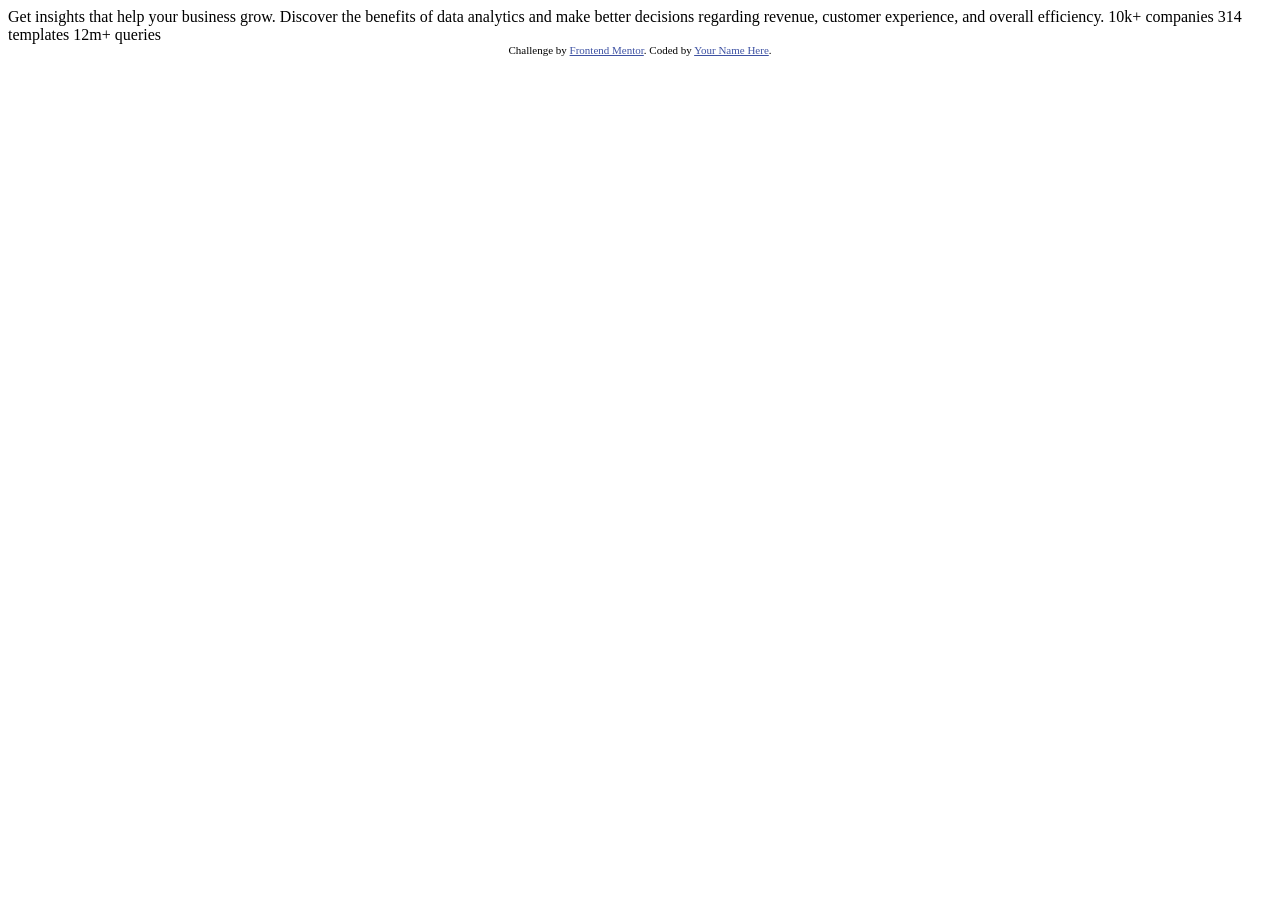
==== index.html @ a13e1ebd "first commit" ====
<!DOCTYPE html>
<html lang="en">
<head>
  <meta charset="UTF-8">
  <meta name="viewport" content="width=device-width, initial-scale=1.0"> <!-- displays site properly based on user's device -->

  <link rel="icon" type="image/png" sizes="32x32" href="./images/favicon-32x32.png">
  
  <title>Frontend Mentor | Stats preview card component</title>

  <!-- Feel free to remove these styles or customise in your own stylesheet 👍 -->
  <style>
    .attribution { font-size: 11px; text-align: center; }
    .attribution a { color: hsl(228, 45%, 44%); }
  </style>
</head>
<body>

  Get insights that help your business grow.

  Discover the benefits of data analytics and make better decisions regarding revenue, customer 
  experience, and overall efficiency.

  10k+ companies
  314 templates
  12m+ queries

  <div class="attribution">
    Challenge by <a href="https://www.frontendmentor.io?ref=challenge" target="_blank">Frontend Mentor</a>. 
    Coded by <a href="#">Your Name Here</a>.
  </div>
</body>
</html>
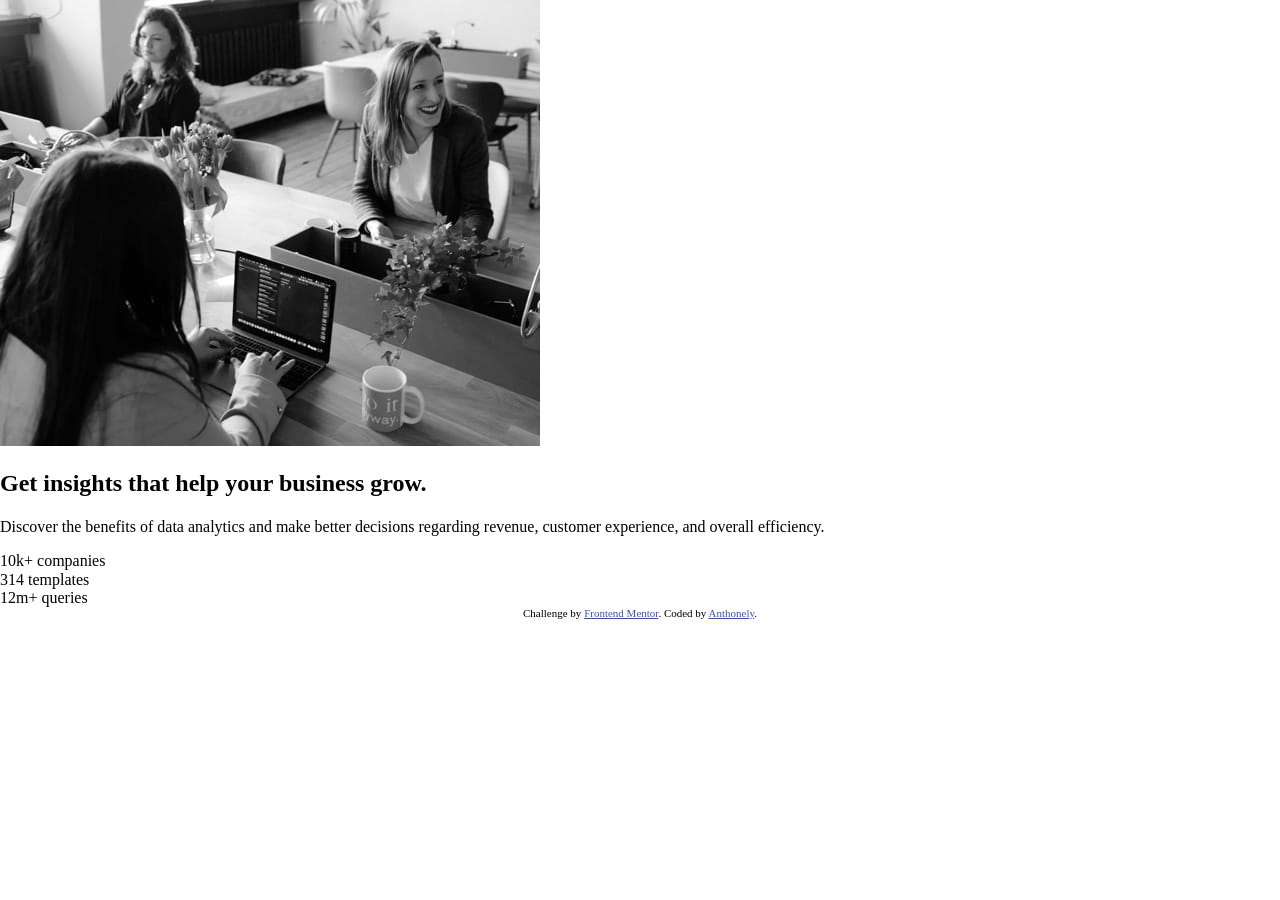
==== commit 117a13f5: "html completed" ====
--- a/index.html
+++ b/index.html
@@ -1,33 +1,57 @@
 <!DOCTYPE html>
 <html lang="en">
-<head>
-  <meta charset="UTF-8">
-  <meta name="viewport" content="width=device-width, initial-scale=1.0"> <!-- displays site properly based on user's device -->
+  <head>
+    <meta charset="UTF-8" />
+    <meta name="viewport" content="width=device-width, initial-scale=1.0" />
+    <!-- displays site properly based on user's device -->
 
-  <link rel="icon" type="image/png" sizes="32x32" href="./images/favicon-32x32.png">
-  
-  <title>Frontend Mentor | Stats preview card component</title>
+    <link
+      rel="icon"
+      type="image/png"
+      sizes="32x32"
+      href="./images/favicon-32x32.png"
+    />
+    <link rel="preconnect" href="https://fonts.googleapis.com" />
+    <link rel="preconnect" href="https://fonts.gstatic.com" crossorigin />
+    <link
+      href="https://fonts.googleapis.com/css2?family=Inter:wght@400;700&family=Lexend+Deca&display=swap"
+      rel="stylesheet"
+    />
+    <link rel="stylesheet" href="normalize.css" />
+    <link rel="stylesheet" href="styles.css" />
 
-  <!-- Feel free to remove these styles or customise in your own stylesheet 👍 -->
-  <style>
-    .attribution { font-size: 11px; text-align: center; }
-    .attribution a { color: hsl(228, 45%, 44%); }
-  </style>
-</head>
-<body>
+    <title>Frontend Mentor | Stats preview card component</title>
+  </head>
+  <body>
+    <article>
+      <header>
+        <picture>
+          <source
+            media="(min-width: 720px)"
+            srcset="images\image-header-desktop.jpg"
+          />
+          <img src="images/image-header-mobile.jpg" alt="women coding" />
+        </picture>
+      </header>
+      <section>
+        <h2>Get <span>insights</span> that help your business grow.</h2>
+        <p>
+          Discover the benefits of data analytics and make better decisions
+          regarding revenue, customer experience, and overall efficiency.
+        </p>
+      </section>
+      <footer>
+        <div>10k+ companies</div>
+        <div>314 templates</div>
+        <div>12m+ queries</div>
+      </footer>
+    </article>
 
-  Get insights that help your business grow.
-
-  Discover the benefits of data analytics and make better decisions regarding revenue, customer 
-  experience, and overall efficiency.
-
-  10k+ companies
-  314 templates
-  12m+ queries
-
-  <div class="attribution">
-    Challenge by <a href="https://www.frontendmentor.io?ref=challenge" target="_blank">Frontend Mentor</a>. 
-    Coded by <a href="#">Your Name Here</a>.
-  </div>
-</body>
-</html>+    <div class="attribution">
+      Challenge by
+      <a href="https://www.frontendmentor.io?ref=challenge" target="_blank"
+        >Frontend Mentor</a
+      >. Coded by <a target="_blank" href="https://github.com/Anth029">Anthonely</a>.
+    </div>
+  </body>
+</html>
--- a/styles.css
+++ b/styles.css
@@ -0,0 +1,27 @@
+:root {
+  --very-dark-blue: hsl(233, 47%, 7%); /*(main background)*/
+  --dark-desaturated-blue: hsl(244, 38%, 16%); /* (card background)*/
+  --soft-violet: hsl(277, 64%, 61%); /*(accent)*/
+
+  --white: hsl(0, 0%, 100%); /*(main heading, stats)*/
+  --slightly-transparent-white: hsla(0, 0%, 100%, 0.75); /*(main paragraph)*/
+  --slightly-transparent-white: hsla(0, 0%, 100%, 0.6); /*(stat headings)*/
+}
+
+* {
+  box-sizing: border-box;
+}
+
+/*
+font-family: 'Inter', sans-serif;
+font-family: 'Lexend Deca', sans-serif;
+*/
+
+.attribution {
+  font-size: 11px;
+  text-align: center;
+}
+
+.attribution a {
+  color: hsl(228, 45%, 44%);
+}
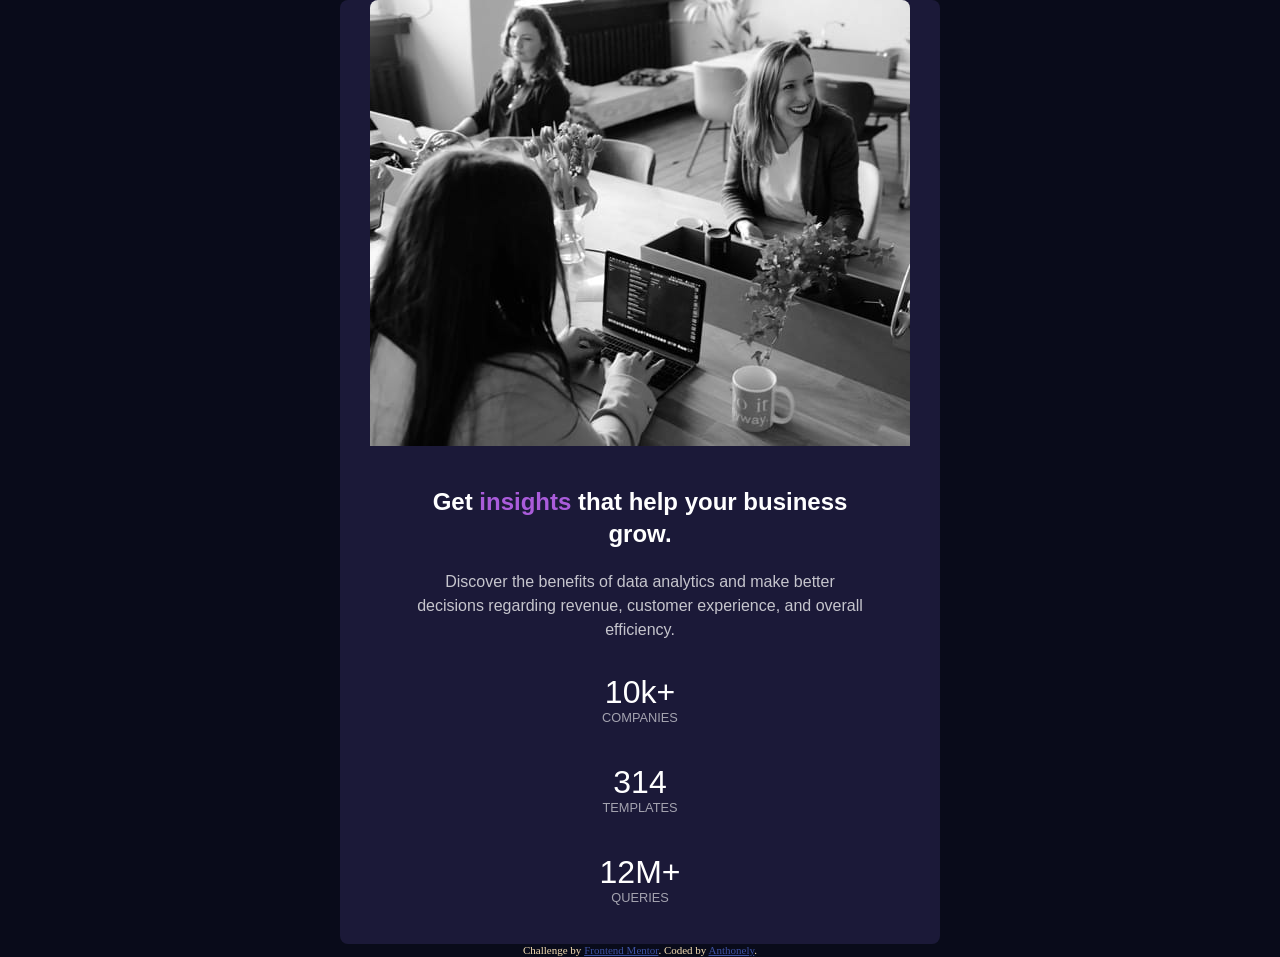
==== commit 8a394e93: "mobile done" ====
--- a/index.html
+++ b/index.html
@@ -3,7 +3,6 @@
   <head>
     <meta charset="UTF-8" />
     <meta name="viewport" content="width=device-width, initial-scale=1.0" />
-    <!-- displays site properly based on user's device -->
 
     <link
       rel="icon"
@@ -23,35 +22,45 @@
     <title>Frontend Mentor | Stats preview card component</title>
   </head>
   <body>
-    <article>
+    <article class="card">
       <header>
         <picture>
           <source
             media="(min-width: 720px)"
             srcset="images\image-header-desktop.jpg"
           />
-          <img src="images/image-header-mobile.jpg" alt="women coding" />
+          <img
+            class="card__img"
+            src="images/image-header-mobile.jpg"
+            alt="women coding"
+          />
         </picture>
       </header>
-      <section>
-        <h2>Get <span>insights</span> that help your business grow.</h2>
-        <p>
+      <section class="card__main">
+        <h2 class="card__title">
+          Get <span>insights</span> that help your business grow.
+        </h2>
+        <p class="card__paragraph">
           Discover the benefits of data analytics and make better decisions
           regarding revenue, customer experience, and overall efficiency.
         </p>
+        <footer class="card__footer">
+          <div>10k+</div>
+          <div>companies</div>
+          <div>314</div>
+          <div>templates</div>
+          <div>12m+</div>
+          <div>queries</div>
+        </footer>
       </section>
-      <footer>
-        <div>10k+ companies</div>
-        <div>314 templates</div>
-        <div>12m+ queries</div>
-      </footer>
     </article>
 
     <div class="attribution">
       Challenge by
       <a href="https://www.frontendmentor.io?ref=challenge" target="_blank"
         >Frontend Mentor</a
-      >. Coded by <a target="_blank" href="https://github.com/Anth029">Anthonely</a>.
+      >. Coded by
+      <a target="_blank" href="https://github.com/Anth029">Anthonely</a>.
     </div>
   </body>
 </html>
--- a/styles.css
+++ b/styles.css
@@ -1,15 +1,92 @@
 :root {
-  --very-dark-blue: hsl(233, 47%, 7%); /*(main background)*/
-  --dark-desaturated-blue: hsl(244, 38%, 16%); /* (card background)*/
-  --soft-violet: hsl(277, 64%, 61%); /*(accent)*/
+  --main-background: hsl(233, 47%, 7%); /*(main background)*/
+  --card-background: hsl(244, 38%, 16%); /* (card background)*/
+  --accent: hsl(277, 64%, 61%); /*(accent)*/
 
-  --white: hsl(0, 0%, 100%); /*(main heading, stats)*/
-  --slightly-transparent-white: hsla(0, 0%, 100%, 0.75); /*(main paragraph)*/
-  --slightly-transparent-white: hsla(0, 0%, 100%, 0.6); /*(stat headings)*/
+  --main-heading--stats: hsl(0, 0%, 100%); /*(main heading, stats)*/
+  --main-paragraph: hsla(0, 0%, 100%, 0.75); /*(main paragraph)*/
+  --stat-headings: hsla(0, 0%, 100%, 0.6); /*(stat headings)*/
+
+  --border-radius: .5em;
 }
 
 * {
   box-sizing: border-box;
+}
+
+body {
+  background-color: var(--main-background);
+  color: wheat;
+  height: 100vh;
+  display: flex;
+  flex-direction: column;
+  justify-content: space-around;
+  align-items: center;
+}
+
+.card {
+  width: 90%;
+  max-width: 600px;
+  background-color: var(--card-background);
+  border-radius: var(--border-radius);
+  text-align: center;
+}
+
+.card__img {
+  border-top-left-radius: var(--border-radius);
+  border-top-right-radius: var(--border-radius);
+  max-width: 100%;
+  background-color: var(--accent);
+  margin-bottom: 1em;
+}
+
+.card__main {
+  width: 75%;
+  margin-left: auto;
+  margin-right: auto;
+}
+
+.card__title {
+  font-family: 'Inter', sans-serif;
+  font-weight: 700;
+  line-height: 2rem;
+  color: var(--main-heading--stats);
+}
+
+.card__title > span {
+  color: var(--accent);
+}
+
+.card__paragraph {
+  font-family: 'Lexend Deca', sans-serif;
+  font-weight: 400;
+  line-height: 1.5rem;
+  color: var(--main-paragraph);
+  margin-bottom: 2em;
+}
+
+.card__footer {
+  color: var(--stat-headings);
+  font-family: 'Inter', sans-serif;
+  display: flex;
+  flex-direction: column;
+  justify-content: space-evenly;
+  align-items: center;
+}
+
+.card__footer div:nth-child(even) {
+  text-transform: uppercase;
+  margin-bottom: 3em;
+  font-size: .8rem;
+}
+
+.card__footer div:nth-child(odd) {
+  color: var(--main-heading--stats);
+  font-size: 2rem;
+}
+
+.card__footer div:nth-child(5) {
+  text-transform: uppercase;
 }
 
 /*
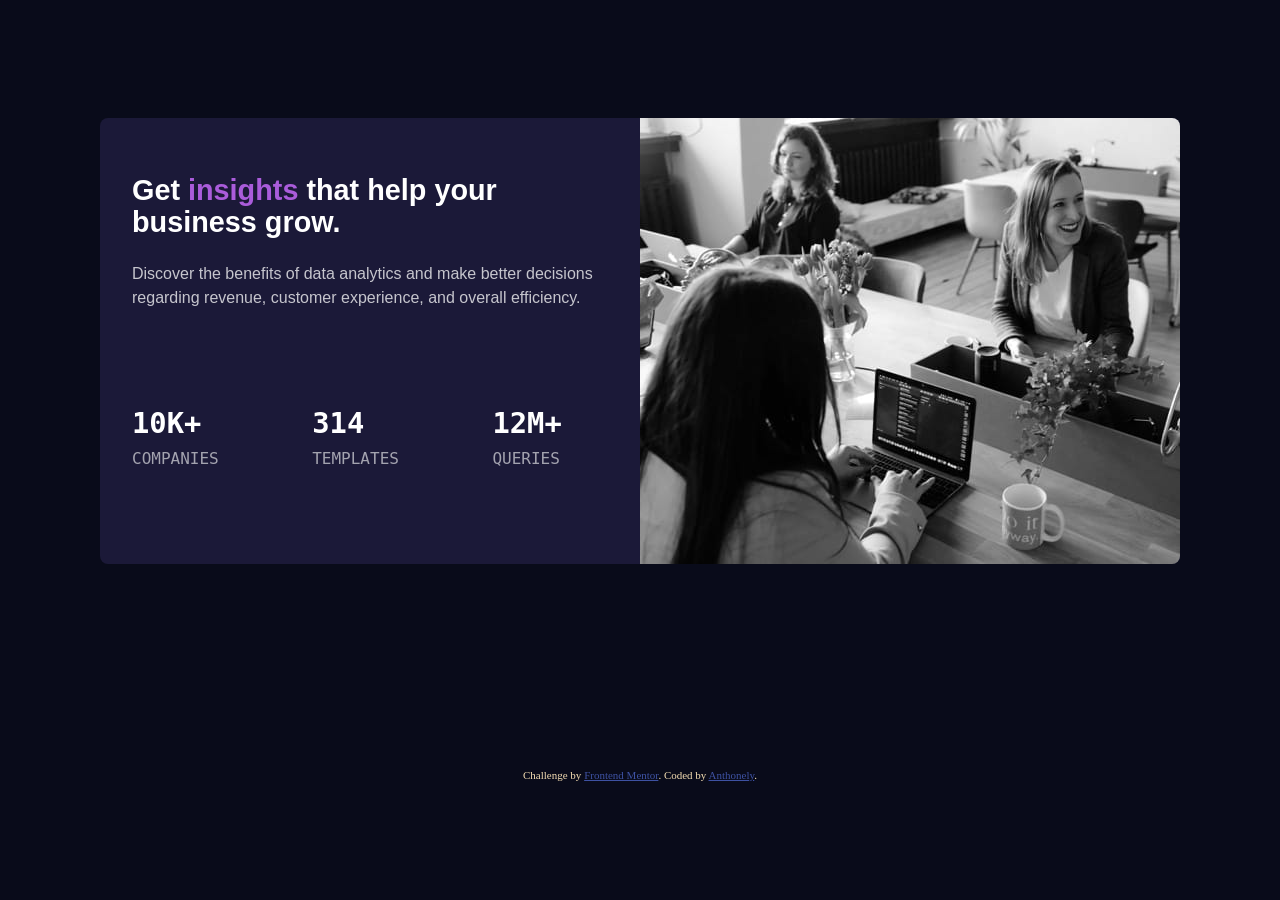
==== commit 338c3952: "responsive done" ====
--- a/index.html
+++ b/index.html
@@ -26,7 +26,7 @@
       <header>
         <picture>
           <source
-            media="(min-width: 720px)"
+            media="(min-width: 1000px)"
             srcset="images\image-header-desktop.jpg"
           />
           <img
@@ -45,12 +45,24 @@
           regarding revenue, customer experience, and overall efficiency.
         </p>
         <footer class="card__footer">
-          <div>10k+</div>
-          <div>companies</div>
-          <div>314</div>
-          <div>templates</div>
-          <div>12m+</div>
-          <div>queries</div>
+          <div>
+            <pre>
+<span>10k+</span>
+companies
+            </pre>
+          </div>
+          <div>
+            <pre>
+<span>314</span>
+templates
+            </pre>
+          </div>
+          <div>
+            <pre>
+<span>12m+</span>
+queries
+            </pre>
+          </div>
         </footer>
       </section>
     </article>
--- a/styles.css
+++ b/styles.css
@@ -1,11 +1,11 @@
 :root {
-  --main-background: hsl(233, 47%, 7%); /*(main background)*/
-  --card-background: hsl(244, 38%, 16%); /* (card background)*/
-  --accent: hsl(277, 64%, 61%); /*(accent)*/
+  --main-background: hsl(233, 47%, 7%);
+  --card-background: hsl(244, 38%, 16%);
+  --accent: hsl(277, 64%, 61%);
 
-  --main-heading--stats: hsl(0, 0%, 100%); /*(main heading, stats)*/
-  --main-paragraph: hsla(0, 0%, 100%, 0.75); /*(main paragraph)*/
-  --stat-headings: hsla(0, 0%, 100%, 0.6); /*(stat headings)*/
+  --main-heading--stats: hsl(0, 0%, 100%);
+  --main-paragraph: hsla(0, 0%, 100%, 0.75);
+  --stat-headings: hsla(0, 0%, 100%, 0.6);
 
   --border-radius: .5em;
 }
@@ -17,38 +17,41 @@
 body {
   background-color: var(--main-background);
   color: wheat;
-  height: 100vh;
+  min-height: 100vh;
   display: flex;
   flex-direction: column;
   justify-content: space-around;
   align-items: center;
+  padding: 2em 0;
 }
 
 .card {
+  min-width: 300px;
   width: 90%;
-  max-width: 600px;
+  max-width: 1080px;
+  margin-bottom: 2em;
   background-color: var(--card-background);
   border-radius: var(--border-radius);
   text-align: center;
+  display: flex;
+  flex-direction: column;
 }
 
 .card__img {
   border-top-left-radius: var(--border-radius);
   border-top-right-radius: var(--border-radius);
   max-width: 100%;
-  background-color: var(--accent);
-  margin-bottom: 1em;
+  filter: hue-rotate(180deg);
 }
 
 .card__main {
-  width: 75%;
-  margin-left: auto;
-  margin-right: auto;
+  padding: 2em;
 }
 
 .card__title {
   font-family: 'Inter', sans-serif;
   font-weight: 700;
+  font-size: 1.8rem;
   line-height: 2rem;
   color: var(--main-heading--stats);
 }
@@ -68,31 +71,21 @@
 .card__footer {
   color: var(--stat-headings);
   font-family: 'Inter', sans-serif;
+  text-transform: uppercase;
   display: flex;
   flex-direction: column;
-  justify-content: space-evenly;
-  align-items: center;
 }
 
-.card__footer div:nth-child(even) {
-  text-transform: uppercase;
-  margin-bottom: 3em;
-  font-size: .8rem;
+.card__footer span {
+  font-weight: 700;
+  color: var(--main-heading--stats);
+  font-size: 1.8rem;
+  line-height: 1.8em;
 }
 
-.card__footer div:nth-child(odd) {
-  color: var(--main-heading--stats);
-  font-size: 2rem;
+.card__footer pre {
+  height: 50px;
 }
-
-.card__footer div:nth-child(5) {
-  text-transform: uppercase;
-}
-
-/*
-font-family: 'Inter', sans-serif;
-font-family: 'Lexend Deca', sans-serif;
-*/
 
 .attribution {
   font-size: 11px;
@@ -102,3 +95,34 @@
 .attribution a {
   color: hsl(228, 45%, 44%);
 }
+
+@media screen and (min-width: 1000px ) {
+  .card {
+    flex-direction: row-reverse;
+  }
+
+  .card header:first-child {
+    flex-shrink: 0;
+  }
+
+  .card__img {
+    border-top-left-radius: initial;
+    border-bottom-right-radius: var(--border-radius);
+    display: block;
+  }
+
+  .card__main {
+    text-align: left;
+  }
+
+  .card__paragraph {
+    margin-bottom: 4.5em;
+  }
+
+  .card__footer {
+    flex-direction: row;
+    justify-content: space-between;
+    align-items: flex-end;
+  }
+
+}
